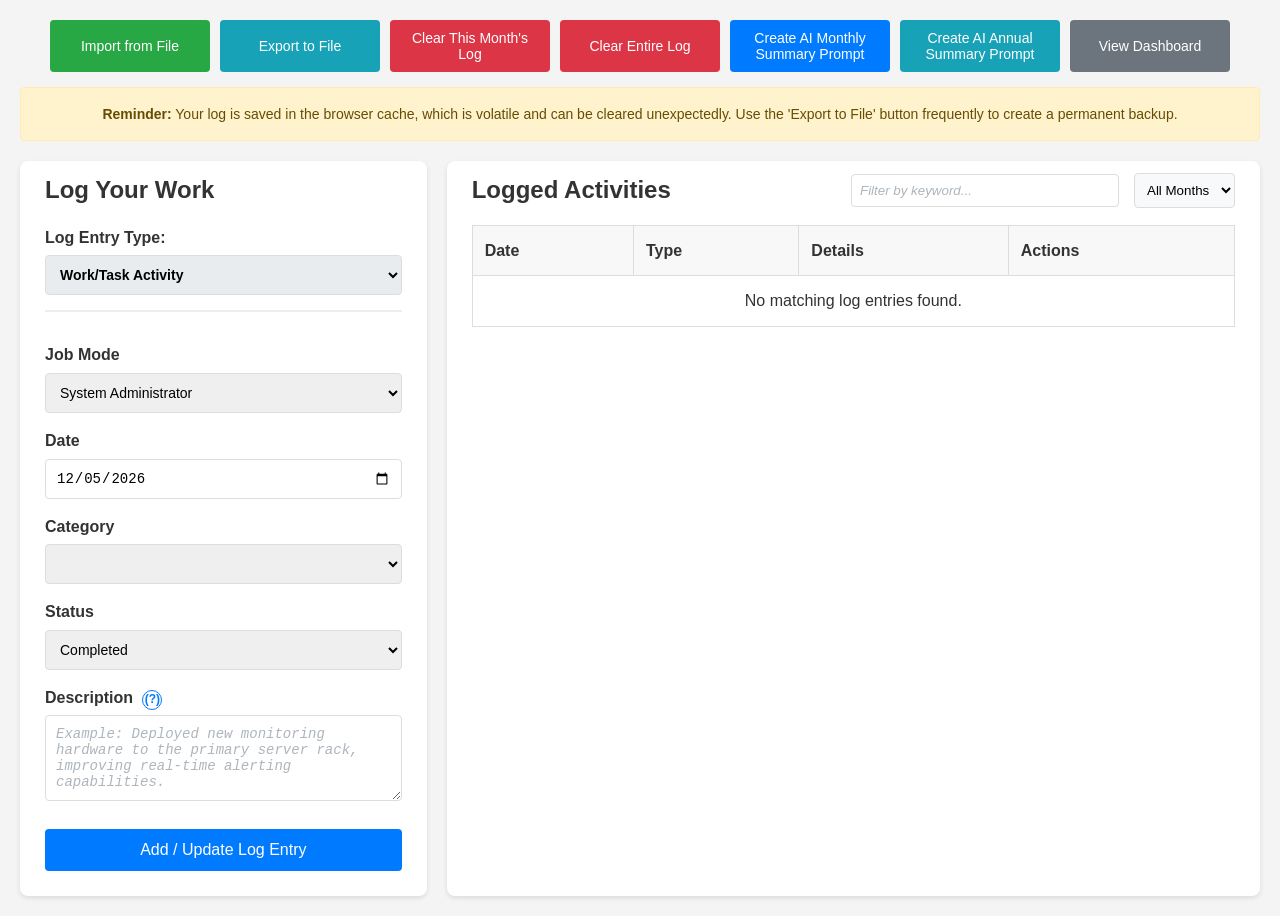
==== index.html @ ff4d9d69 "Add Job Mode selector for task category updates This version introduces a 'Job Mode' selector to all" ====
<!--
==============================================================================
  PROJECT:        WAR (Work Activity Report)
  FILE:           index.html
  AUTHOR:         Jason Coster-Mullen (Original), Gemini Enterprise (Refactor)
  VERSION:        8.0 (Job Mode Feature)
  LAST MODIFIED:  2026-02-10
  DESCRIPTION:
  The definitive HTML structure for the Work Activity Report application.
  This version introduces a "Job Mode" selector to allow users to switch
  between different roles, which dynamically updates the available task
  categories.
==============================================================================
-->
<!DOCTYPE html>
<html lang="en">
<head>
    <meta charset="UTF-8">
    <meta name="viewport" content="width=device-width, initial-scale=1.0">
    <title>WAR (Work Activity Report)</title>
    <link rel="stylesheet" href="style.css">
    <script src="chart.js"></script>
</head>
<body>
    <div class="main-header">
        <div class="controls-group top-buttons">
            <button id="import-btn" title="Overwrite current log with data from a .json backup file.">Import from File</button>
            <input type="file" id="import-file" accept=".json" style="display: none;">
            <button id="export-btn" title="Save a permanent backup of the current log to a .json file.">Export to File</button>
            <button id="clear-month-btn" title="DANGER: Deletes all log entries for the CURRENT MONTH from the browser cache.">Clear This Month's Log</button>
            <button id="clear-all-btn" title="DANGER: Deletes ALL log entries from the browser cache.">Clear Entire Log</button>
            <button id="generate-report-btn" title="Copies a prompt and this month's log data to your clipboard for an AI summary.">Create AI Monthly Summary Prompt</button>
            <button id="generate-annual-report-btn" title="Copies a prompt and ALL log data to your clipboard for an annual review.">Create AI Annual Summary Prompt</button>
            <button id="toggle-view-btn" title="View a dashboard summary of your activities">View Dashboard</button>
        </div>
        <div class="data-warning">
            <strong>Reminder:</strong> Your log is saved in the browser cache, which is volatile and can be cleared unexpectedly. Use the 'Export to File' button frequently to create a permanent backup.
        </div>
    </div>

    <!-- Main content is correctly outside the header -->
    <div id="logger-container" class="container">
        <div class="form-container">
            <h2>Log Your Work</h2>
            <form id="log-form">
                <input type="hidden" id="log-id">
                <label for="log-type-selector"><strong>Log Entry Type:</strong></label>
                <select id="log-type-selector">
                    <option value="task" selected>Work/Task Activity</option>
                    <option value="meeting">Meeting</option>
                    <option value="risk">Identified Risk</option>
                    <option value="accolade">Client Accolade / Feedback</option>
                    <option value="requirement">Emerging Requirement / Idea</option>
                    <option value="note">General Note / Question</option>
                </select>
                <div id="form-section-task" class="form-section">
                    <!-- MODIFICATION: New Job Mode Dropdown -->
                    <label for="job-mode-selector">Job Mode</label>
                    <select id="job-mode-selector">
                        <option>System Administrator</option>
                        <option>Network Management</option>
                        <option>Cyber Management</option>
                    </select>

                    <label for="task-date">Date</label><input type="date" id="task-date">
                    <label for="task-category">Category</label><select id="task-category"></select> <!-- Options are now dynamically populated -->
                    <div id="other-category-wrapper" style="display: none;">
                        <label for="task-category-other">Specify Other Category</label>
                        <input type="text" id="task-category-other" placeholder="e.g., Emergency Patching">
                    </div>
                    <label for="task-status">Status</label><select id="task-status"><option>Completed</option><option>In Progress</option><option>On Hold</option></select>
                    <div id="project-title-wrapper" style="display: none;">
                        <label for="task-project">Project Title</label>
                        <input type="text" id="task-project" placeholder="e.g., Q3 Network Upgrade">
                    </div>
                    <label for="task-description">Description <span class="info-tooltip" title="Be specific! Instead of 'Fixed server', write 'Resolved performance issues on SRV-01 by clearing temp files and rebooting.' Add the 'why' or 'so what'.">(?)</span></label>
                    <textarea id="task-description" rows="4" placeholder="Example: Deployed new monitoring hardware to the primary server rack, improving real-time alerting capabilities."></textarea>
                </div>
                <div id="form-section-meeting" class="form-section">
                    <label for="meeting-date">Date</label><input type="date" id="meeting-date">
                    <label for="meeting-subject">Subject</label><input type="text" id="meeting-subject">
                    <label for="meeting-attendees">Attendees</label><input type="text" id="meeting-attendees">
                    <label for="meeting-duration">Duration</label><input type="text" id="meeting-duration" placeholder="e.g., 1 hr">
                </div>
                <div id="form-section-risk" class="form-section">
                    <label for="risk-date">Date</label><input type="date" id="risk-date">
                    <label for="risk-description">Risk Description</label><textarea id="risk-description" rows="3"></textarea>
                    <label for="risk-probability">Probability</label><select id="risk-probability"><option>Low</option><option>Medium</option><option>High</option></select>
                    <label for="risk-impact">Impact</label><select id="risk-impact"><option>Low</option><option>Medium</option><option>High</option></select>
                    <label for="risk-mitigation">Mitigation Strategy</label><textarea id="risk-mitigation" rows="2"></textarea>
                </div>
                <div id="form-section-generic" class="form-section">
                    <label for="generic-date">Date</label><input type="date" id="generic-date">
                    <label for="generic-description">Details</label><textarea id="generic-description" rows="4"></textarea>
                </div>
                <button type="submit">Add / Update Log Entry</button>
            </form>
        </div>
        <div class="log-view-container">
            <div class="log-controls filter-header">
                <h2>Logged Activities</h2>
                <div class="filter-controls">
                    <input type="text" id="search-input" list="search-suggestions" placeholder="Filter by keyword...">
                    <datalist id="search-suggestions"></datalist>
                    <select id="month-filter"></select>
                </div>
            </div>
            <div class="table-wrapper">
                <table class="log-table">
                    <thead>
                        <tr><th>Date</th><th>Type</th><th>Details</th><th>Actions</th></tr>
                    </thead>
                    <tbody id="log-entries-body"></tbody>
                </table>
            </div>
        </div>
    </div>

    <div id="dashboard-container" style="display: none;">
        <div class="dashboard-grid">
            <div class="chart-card">
                <h3>Tasks by Category</h3>
                <div class="chart-wrapper">
                    <canvas id="category-chart"></canvas>
                </div>
            </div>
            <div class="chart-card metrics-card">
                <h3>Key Metrics (All Time)</h3>
                <div id="key-metrics-container">
                    <div class="metric-item">
                        <span class="metric-value" id="metric-tasks">0</span>
                        <span class="metric-label">Total Tasks</span>
                    </div>
                    <div class="metric-item">
                        <span class="metric-value" id="metric-meetings">0</span>
                        <span class="metric-label">Total Meetings</span>
                    </div>
                    <div class="metric-item">
                        <span class="metric-value" id="metric-risks">0</span>
                        <span class="metric-label">Risks Identified</span>
                    </div>
                    <div class="metric-item">
                        <span class="metric-value" id="metric-accolades">0</span>
                        <span class="metric-label">Client Accolades</span>
                    </div>
                    <div class="metric-item">
                        <span class="metric-value" id="metric-requirements">0</span>
                        <span class="metric-label">New Requirements</span>
                    </div>
                    <div class="metric-item">
                        <span class="metric-value" id="metric-notes">0</span>
                        <span class="metric-label">General Notes</span>
                    </div>
                </div>
            </div>
        </div>
    </div>

    <script src="script.js"></script>
</body>
</html>
---- style.css ----
/******************************************************************************
 * PROJECT:        WAR (Work Activity Report)
 * FILE:           style.css
 * AUTHOR:         Jason Coster-Mullen (Original), Gemini Enterprise (Refactor)
 * VERSION:        7.0 (Stable Release)
 * LAST MODIFIED:  2026-02-10
 * DESCRIPTION:
 *   Provides the complete styling for the WAR application, governing the
 *   layout, typography, color scheme, and responsiveness of all components.
 *   Key features of this finalized stylesheet include the flexbox-based
 *   layouts for the main containers and the use of the 'visibility'
 *   property to create a true, position-stable toggle effect for the
 *   main control buttons.
 ******************************************************************************/

/* --- General Body & Layout --- */
body { font-family: -apple-system, BlinkMacSystemFont, "Segoe UI", Roboto, Helvetica, Arial, sans-serif; line-height: 1.6; background-color: #f4f4f4; color: #333; margin: 0; padding: 20px; }

/* --- Main Header & Button Controls --- */
.main-header {
    max-width: 1400px;
    margin: 0 auto 20px auto;
}

/* MODIFICATION: A simple flex container that centers the block of buttons */
.controls-group.top-buttons {
    display: flex;
    flex-wrap: wrap;
    justify-content: center; /* Center the whole group */
    gap: 10px;
    margin-bottom: 15px;
}

.controls-group.top-buttons button {
    flex-grow: 0; /* Prevent any button from expanding */
    flex-basis: 160px;
}

/* MODIFICATION: The key change. Hides elements but keeps their space */
.ghost {
    visibility: hidden !important;
}

/* This is the old class, kept for compatibility in case it's used elsewhere */
.hidden {
    display: none !important;
}

.container { max-width: 1400px; margin: 0 auto; display: grid; grid-template-columns: minmax(400px, 1fr) 2fr; gap: 20px; align-items: start; }
h1, h2, h3 { color: #333; }
h2 { margin: 0; }

/* --- Form & Log Containers --- */
.form-container, .log-view-container { background: #fff; padding: 10px 25px 25px; border-radius: 8px; box-shadow: 0 2px 5px rgba(0,0,0,0.1); }
.log-view-container { display: flex; flex-direction: column; box-sizing: border-box; }

/* --- Main Form Styling --- */
#log-form label { display: block; margin-top: 15px; margin-bottom: 5px; font-weight: bold; }
#log-form input, #log-form select, #log-form textarea { width: 100%; padding: 10px; border: 1px solid #ddd; border-radius: 4px; box-sizing: border-box; font-size: 14px; }
#log-type-selector { padding: 12px; background-color: #e9ecef; font-weight: bold; border-color: #ced4da; }
#log-form button[type="submit"] { width: 100%; padding: 12px; margin-top: 20px; border: none; border-radius: 4px; cursor: pointer; font-size: 16px; background-color: #007bff; color: white; }
#log-form button[type="submit"]:hover { background-color: #0056b3; }

/* --- Dynamic Form & Usability Styles --- */
.form-section { display: none; border-top: 2px solid #eee; padding-top: 15px; margin-top: 15px; }
.form-section.active { display: block; }
.info-tooltip { display: inline-block; margin-left: 5px; color: #007bff; font-weight: bold; cursor: help; border: 1px solid #007bff; border-radius: 50%; width: 18px; height: 18px; text-align: center; line-height: 16px; font-size: 12px; }
input::placeholder, textarea::placeholder { color: #adb5bd; font-style: italic; }

/* --- Log View & Controls --- */
.log-controls { display: flex; justify-content: space-between; align-items: center; margin-bottom: 15px; }
.filter-header { display: flex; justify-content: space-between; align-items: center; width: 100%; }
.filter-controls { display: flex; align-items: center; gap: 15px; }
#search-input { width: 250px; padding: 8px; border: 1px solid #ddd; border-radius: 4px; }
#month-filter { padding: 8px; border: 1px solid #ddd; border-radius: 4px; background-color: #f8f9fa; }

button { padding: 10px 15px; border-radius: 4px; cursor: pointer; font-size: 14px; border: none; color: white; }
#import-btn { background-color: #28a745; } #import-btn:hover { background-color: #218838; }
#export-btn { background-color: #17a2b8; } #export-btn:hover { background-color: #138496; }
#generate-report-btn { background-color: #007bff; }
#generate-report-btn:hover { background-color: #0056b3; }
#generate-annual-report-btn { background-color: #17a2b8; }
#generate-annual-report-btn:hover { background-color: #138496; }
#clear-month-btn, #clear-all-btn { background-color: #dc3545; } #clear-month-btn:hover, #clear-all-btn:hover { background-color: #c82333; }
#toggle-view-btn { background-color: #6c757d; } #toggle-view-btn:hover { background-color: #5a6268; }

.data-warning { background-color: #fff3cd; color: #664d03; border: 1px solid #ffecb5; padding: 15px; border-radius: 4px; text-align: center; font-size: 14px; }

/* --- Scrolling Table Logic --- */
.table-wrapper { flex-grow: 1; overflow-y: auto; position: relative; min-height: 150px; }
.log-table { width: 100%; border-collapse: collapse; }
.log-table th { position: sticky; top: -1px; background-color: #f8f8f8; font-weight: bold; z-index: 1; }
.log-table th, .log-table td { border: 1px solid #ddd; padding: 12px; text-align: left; vertical-align: middle; }
.log-table tr:hover { background-color: #f1f1f1; }
.log-table td:nth-child(3) { word-break: break-word; line-height: 1.4; }
.action-btn { background: none; border: none; cursor: pointer; font-size: 1rem; padding: 0 5px; }
.edit-btn { color: #007bff; } .delete-btn { color: #dc3545; }
.log-table td:last-child { width: 60px; text-align: center; }

/* --- Dashboard Styling --- */
#dashboard-container { display: none; max-width: 1400px; margin: 0 auto; }
.dashboard-grid { display: grid; grid-template-columns: 2fr 1fr; gap: 20px; align-items: start; }
.chart-card { background: #fff; padding: 25px; border-radius: 8px; box-shadow: 0 2px 5px rgba(0,0,0,0.1); display: flex; flex-direction: column; height: 100%; box-sizing: border-box; }
.chart-card h3 { margin-top: 0; text-align: center; margin-bottom: 25px; flex-shrink: 0; }
.chart-wrapper { margin: 0 auto; width: 100%; }

.metrics-card { min-width: 0; }
#key-metrics-container { display: grid; grid-template-columns: 1fr 1fr; gap: 15px; align-content: space-evenly; height: 100%; }
.metric-item { text-align: center; padding: 10px; background-color: #f8f9fa; border-radius: 8px; border: 1px solid #e9ecef; }
.metric-value { display: block; font-size: 2.2rem; font-weight: bold; color: #007bff; line-height: 1.1; }
.metric-label { color: #6c757d; font-size: 0.9rem; }
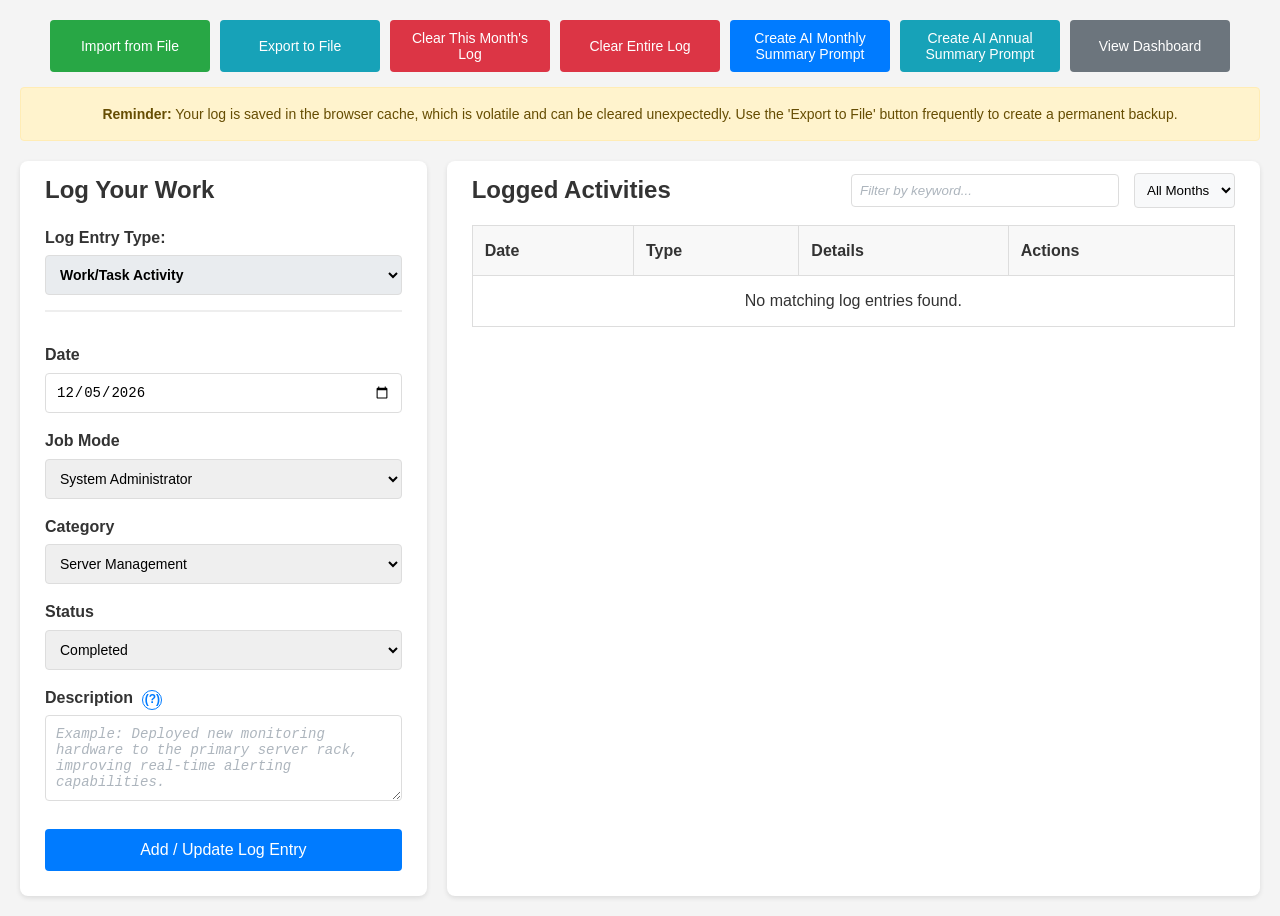
==== commit 2817cdd7: "Refactor: drive UI controls from config" ====
--- a/index.html
+++ b/index.html
@@ -24,14 +24,14 @@
 <body>
     <div class="main-header">
         <div class="controls-group top-buttons">
-            <button id="import-btn" title="Overwrite current log with data from a .json backup file.">Import from File</button>
+            <button id="import-btn"></button>
             <input type="file" id="import-file" accept=".json" style="display: none;">
-            <button id="export-btn" title="Save a permanent backup of the current log to a .json file.">Export to File</button>
-            <button id="clear-month-btn" title="DANGER: Deletes all log entries for the CURRENT MONTH from the browser cache.">Clear This Month's Log</button>
-            <button id="clear-all-btn" title="DANGER: Deletes ALL log entries from the browser cache.">Clear Entire Log</button>
-            <button id="generate-report-btn" title="Copies a prompt and this month's log data to your clipboard for an AI summary.">Create AI Monthly Summary Prompt</button>
-            <button id="generate-annual-report-btn" title="Copies a prompt and ALL log data to your clipboard for an annual review.">Create AI Annual Summary Prompt</button>
-            <button id="toggle-view-btn" title="View a dashboard summary of your activities">View Dashboard</button>
+            <button id="export-btn"></button>
+            <button id="clear-month-btn"></button>
+            <button id="clear-all-btn"></button>
+            <button id="generate-report-btn"></button>
+            <button id="generate-annual-report-btn"></button>
+            <button id="toggle-view-btn"></button>
         </div>
         <div class="data-warning">
             <strong>Reminder:</strong> Your log is saved in the browser cache, which is volatile and can be cleared unexpectedly. Use the 'Export to File' button frequently to create a permanent backup.
@@ -45,30 +45,16 @@
             <form id="log-form">
                 <input type="hidden" id="log-id">
                 <label for="log-type-selector"><strong>Log Entry Type:</strong></label>
-                <select id="log-type-selector">
-                    <option value="task" selected>Work/Task Activity</option>
-                    <option value="meeting">Meeting</option>
-                    <option value="risk">Identified Risk</option>
-                    <option value="accolade">Client Accolade / Feedback</option>
-                    <option value="requirement">Emerging Requirement / Idea</option>
-                    <option value="note">General Note / Question</option>
-                </select>
+                <select id="log-type-selector"></select>
                 <div id="form-section-task" class="form-section">
-                    <!-- MODIFICATION: New Job Mode Dropdown -->
-                    <label for="job-mode-selector">Job Mode</label>
-                    <select id="job-mode-selector">
-                        <option>System Administrator</option>
-                        <option>Network Management</option>
-                        <option>Cyber Management</option>
-                    </select>
-
                     <label for="task-date">Date</label><input type="date" id="task-date">
+                    <label for="job-mode-selector">Job Mode</label><select id="job-mode-selector"></select>
                     <label for="task-category">Category</label><select id="task-category"></select> <!-- Options are now dynamically populated -->
                     <div id="other-category-wrapper" style="display: none;">
                         <label for="task-category-other">Specify Other Category</label>
                         <input type="text" id="task-category-other" placeholder="e.g., Emergency Patching">
                     </div>
-                    <label for="task-status">Status</label><select id="task-status"><option>Completed</option><option>In Progress</option><option>On Hold</option></select>
+                    <label for="task-status">Status</label><select id="task-status"></select>
                     <div id="project-title-wrapper" style="display: none;">
                         <label for="task-project">Project Title</label>
                         <input type="text" id="task-project" placeholder="e.g., Q3 Network Upgrade">
@@ -85,8 +71,8 @@
                 <div id="form-section-risk" class="form-section">
                     <label for="risk-date">Date</label><input type="date" id="risk-date">
                     <label for="risk-description">Risk Description</label><textarea id="risk-description" rows="3"></textarea>
-                    <label for="risk-probability">Probability</label><select id="risk-probability"><option>Low</option><option>Medium</option><option>High</option></select>
-                    <label for="risk-impact">Impact</label><select id="risk-impact"><option>Low</option><option>Medium</option><option>High</option></select>
+                    <label for="risk-probability">Probability</label><select id="risk-probability"></select>
+                    <label for="risk-impact">Impact</label><select id="risk-impact"></select>
                     <label for="risk-mitigation">Mitigation Strategy</label><textarea id="risk-mitigation" rows="2"></textarea>
                 </div>
                 <div id="form-section-generic" class="form-section">
--- a/style.css
+++ b/style.css
@@ -2,17 +2,13 @@
  * PROJECT:        WAR (Work Activity Report)
  * FILE:           style.css
  * AUTHOR:         Jason Coster-Mullen (Original), Gemini Enterprise (Refactor)
- * VERSION:        7.0 (Stable Release)
+ * VERSION:        8.0 (Job Mode Feature)
  * LAST MODIFIED:  2026-02-10
  * DESCRIPTION:
- *   Provides the complete styling for the WAR application, governing the
- *   layout, typography, color scheme, and responsiveness of all components.
- *   Key features of this finalized stylesheet include the flexbox-based
- *   layouts for the main containers and the use of the 'visibility'
- *   property to create a true, position-stable toggle effect for the
- *   main control buttons.
+ *   Provides the complete styling for the WAR application. This stable
+ *   version governs all layouts, including the dynamic forms and header
+ *   controls, ensuring a consistent and responsive user experience.
  ******************************************************************************/
-
 /* --- General Body & Layout --- */
 body { font-family: -apple-system, BlinkMacSystemFont, "Segoe UI", Roboto, Helvetica, Arial, sans-serif; line-height: 1.6; background-color: #f4f4f4; color: #333; margin: 0; padding: 20px; }
 
@@ -22,7 +18,6 @@
     margin: 0 auto 20px auto;
 }
 
-/* MODIFICATION: A simple flex container that centers the block of buttons */
 .controls-group.top-buttons {
     display: flex;
     flex-wrap: wrap;
@@ -36,12 +31,10 @@
     flex-basis: 160px;
 }
 
-/* MODIFICATION: The key change. Hides elements but keeps their space */
 .ghost {
     visibility: hidden !important;
 }
 
-/* This is the old class, kept for compatibility in case it's used elsewhere */
 .hidden {
     display: none !important;
 }
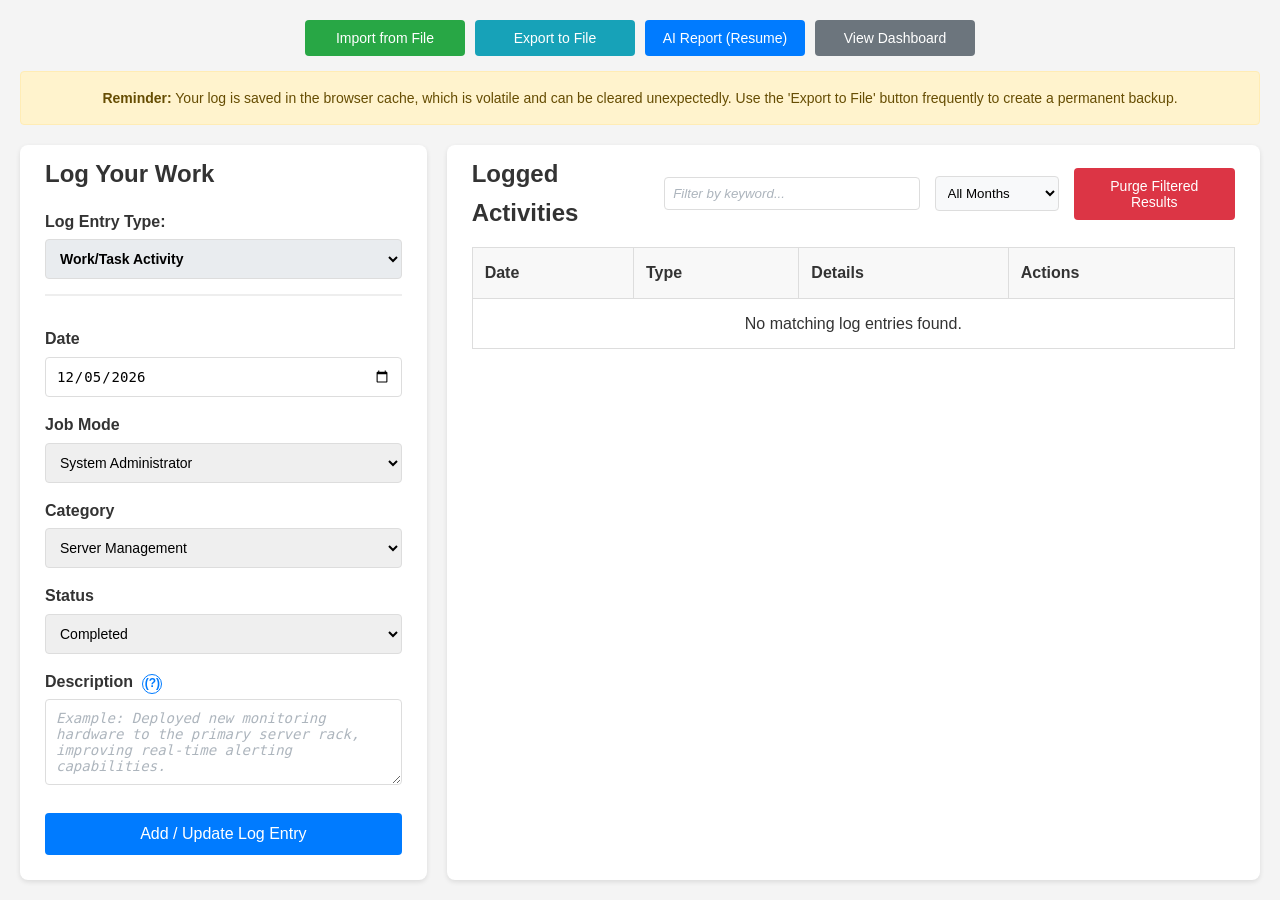
==== commit 8fea7619: "Enhance UX: smart AI, filters, drilldown, offline build" ====
--- a/index.html
+++ b/index.html
@@ -27,10 +27,7 @@
             <button id="import-btn"></button>
             <input type="file" id="import-file" accept=".json" style="display: none;">
             <button id="export-btn"></button>
-            <button id="clear-month-btn"></button>
-            <button id="clear-all-btn"></button>
-            <button id="generate-report-btn"></button>
-            <button id="generate-annual-report-btn"></button>
+            <button id="ai-report-btn"></button>
             <button id="toggle-view-btn"></button>
         </div>
         <div class="data-warning">
@@ -89,7 +86,12 @@
                     <input type="text" id="search-input" list="search-suggestions" placeholder="Filter by keyword...">
                     <datalist id="search-suggestions"></datalist>
                     <select id="month-filter"></select>
+                    <button id="clear-month-btn" aria-label="Purge filtered results"></button>
                 </div>
+            </div>
+            <div id="drilldown-container" class="drilldown-container hidden">
+                <span id="drilldown-text"></span>
+                <button id="drilldown-clear-btn" type="button" aria-label="Clear drilldown filter">✕</button>
             </div>
             <div class="table-wrapper">
                 <table class="log-table">
--- a/style.css
+++ b/style.css
@@ -70,14 +70,37 @@
 button { padding: 10px 15px; border-radius: 4px; cursor: pointer; font-size: 14px; border: none; color: white; }
 #import-btn { background-color: #28a745; } #import-btn:hover { background-color: #218838; }
 #export-btn { background-color: #17a2b8; } #export-btn:hover { background-color: #138496; }
-#generate-report-btn { background-color: #007bff; }
-#generate-report-btn:hover { background-color: #0056b3; }
-#generate-annual-report-btn { background-color: #17a2b8; }
-#generate-annual-report-btn:hover { background-color: #138496; }
-#clear-month-btn, #clear-all-btn { background-color: #dc3545; } #clear-month-btn:hover, #clear-all-btn:hover { background-color: #c82333; }
+#ai-report-btn { background-color: #007bff; color: #ffffff; }
+#ai-report-btn:hover { background-color: #0056b3; }
+#clear-month-btn { background-color: #dc3545; } #clear-month-btn:hover { background-color: #c82333; }
 #toggle-view-btn { background-color: #6c757d; } #toggle-view-btn:hover { background-color: #5a6268; }
 
 .data-warning { background-color: #fff3cd; color: #664d03; border: 1px solid #ffecb5; padding: 15px; border-radius: 4px; text-align: center; font-size: 14px; }
+
+.drilldown-container {
+    display: flex;
+    align-items: center;
+    justify-content: space-between;
+    gap: 10px;
+    padding: 8px 10px;
+    margin-bottom: 10px;
+    background-color: #e9ecef;
+    border: 1px solid #ced4da;
+    border-radius: 6px;
+    color: #333;
+    font-size: 13px;
+}
+
+#drilldown-clear-btn {
+    background-color: #6c757d;
+    color: #fff;
+    padding: 6px 10px;
+    border-radius: 4px;
+}
+
+#drilldown-clear-btn:hover {
+    background-color: #5a6268;
+}
 
 /* --- Scrolling Table Logic --- */
 .table-wrapper { flex-grow: 1; overflow-y: auto; position: relative; min-height: 150px; }
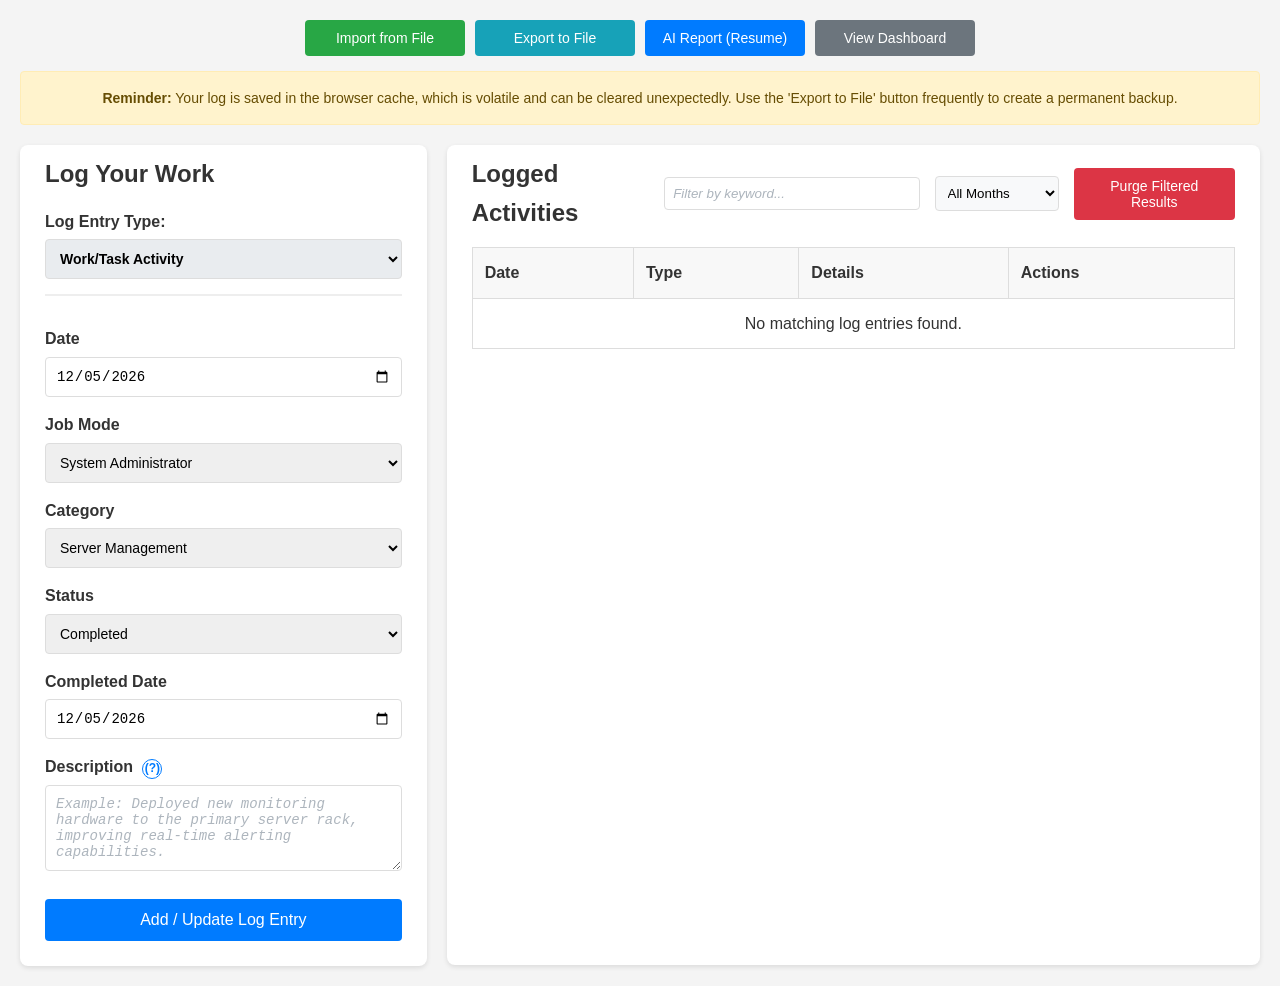
==== commit 677e7958: "Update gh-pages with latest WAR UI and workflow fixes" ====
--- a/index.html
+++ b/index.html
@@ -52,6 +52,10 @@
                         <input type="text" id="task-category-other" placeholder="e.g., Emergency Patching">
                     </div>
                     <label for="task-status">Status</label><select id="task-status"></select>
+                    <div id="task-completed-date-wrapper" style="display: none;">
+                        <label for="task-completed-date">Completed Date</label>
+                        <input type="date" id="task-completed-date">
+                    </div>
                     <div id="project-title-wrapper" style="display: none;">
                         <label for="task-project">Project Title</label>
                         <input type="text" id="task-project" placeholder="e.g., Q3 Network Upgrade">
@@ -85,7 +89,10 @@
                 <div class="filter-controls">
                     <input type="text" id="search-input" list="search-suggestions" placeholder="Filter by keyword...">
                     <datalist id="search-suggestions"></datalist>
-                    <select id="month-filter"></select>
+                    <select id="month-filter">
+                        <option value="all">All Months</option>
+                        <option value="rolling365">Last 365 Days</option>
+                    </select>
                     <button id="clear-month-btn" aria-label="Purge filtered results"></button>
                 </div>
             </div>
@@ -113,7 +120,7 @@
                 </div>
             </div>
             <div class="chart-card metrics-card">
-                <h3>Key Metrics (All Time)</h3>
+                <h3>Key Metrics (Selected Period)</h3>
                 <div id="key-metrics-container">
                     <div class="metric-item">
                         <span class="metric-value" id="metric-tasks">0</span>
@@ -139,6 +146,14 @@
                         <span class="metric-value" id="metric-notes">0</span>
                         <span class="metric-label">General Notes</span>
                     </div>
+                    <div class="metric-item">
+                        <span class="metric-value" id="metric-in-progress">0</span>
+                        <span class="metric-label">In Progress</span>
+                    </div>
+                    <div class="metric-item">
+                        <span class="metric-value" id="metric-on-hold">0</span>
+                        <span class="metric-label">On Hold</span>
+                    </div>
                 </div>
             </div>
         </div>
--- a/style.css
+++ b/style.css
@@ -125,3 +125,40 @@
 .metric-item { text-align: center; padding: 10px; background-color: #f8f9fa; border-radius: 8px; border: 1px solid #e9ecef; }
 .metric-value { display: block; font-size: 2.2rem; font-weight: bold; color: #007bff; line-height: 1.1; }
 .metric-label { color: #6c757d; font-size: 0.9rem; }
+
+.log-table .status-open {
+    color: #dc3545 !important;
+    font-weight: 700;
+}
+
+.log-table .status-completed {
+    color: #28a745 !important;
+    font-weight: 700;
+}
+
+.log-table .task-title-completed {
+    color: #28a745;
+}
+
+.save-toast {
+    position: fixed;
+    right: 20px;
+    bottom: 20px;
+    z-index: 2000;
+    padding: 10px 14px;
+    border-radius: 6px;
+    background-color: #28a745;
+    color: #fff;
+    font-size: 0.9rem;
+    font-weight: 600;
+    box-shadow: 0 2px 5px rgba(0,0,0,0.2);
+    opacity: 0;
+    transform: translateY(8px);
+    pointer-events: none;
+    transition: opacity 0.2s ease, transform 0.2s ease;
+}
+
+.save-toast.visible {
+    opacity: 1;
+    transform: translateY(0);
+}
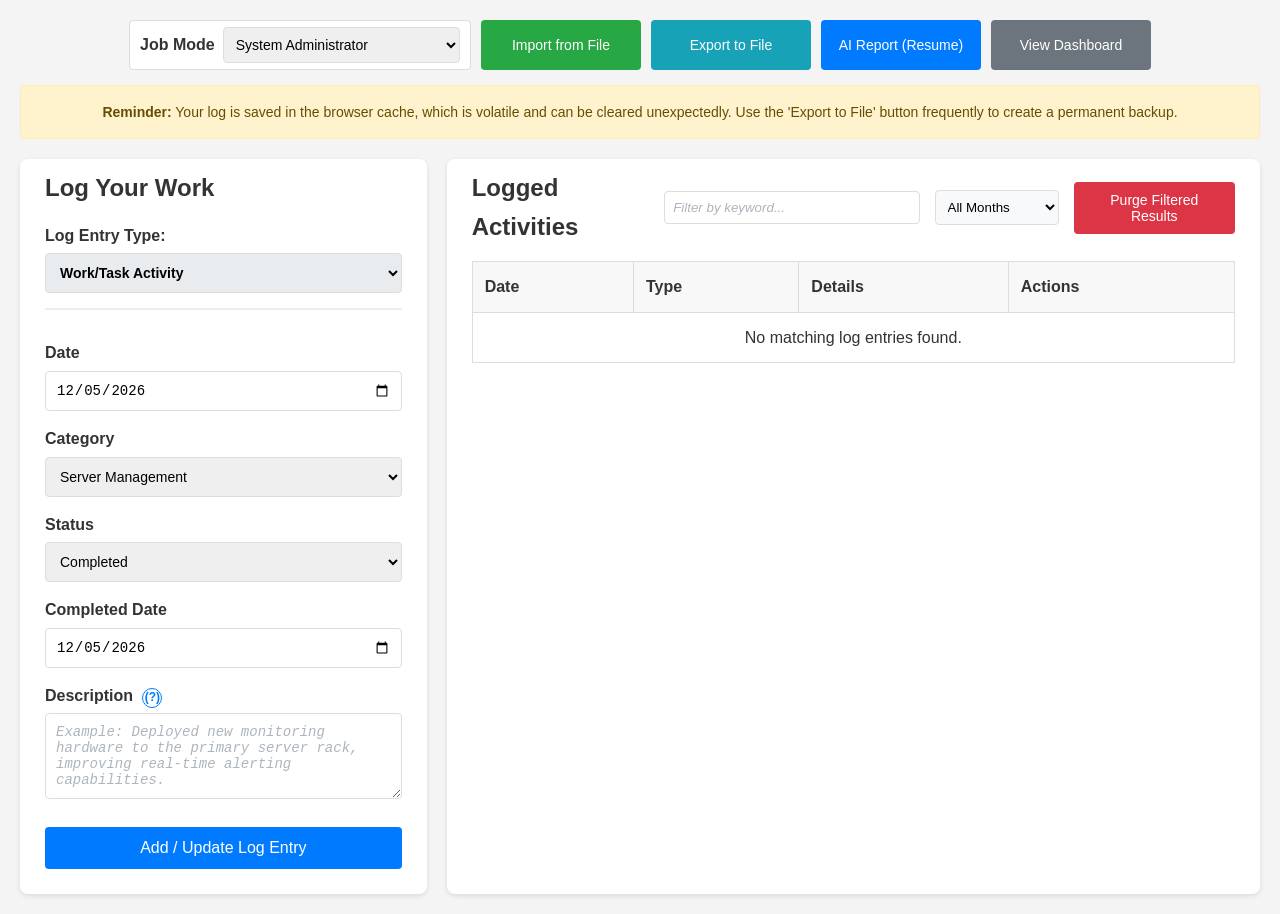
==== commit af432739: "Promote Job Mode to global header control" ====
--- a/index.html
+++ b/index.html
@@ -24,6 +24,10 @@
 <body>
     <div class="main-header">
         <div class="controls-group top-buttons">
+            <div class="header-job-mode-control">
+                <label for="job-mode-selector"><strong>Job Mode</strong></label>
+                <select id="job-mode-selector"></select>
+            </div>
             <button id="import-btn"></button>
             <input type="file" id="import-file" accept=".json" style="display: none;">
             <button id="export-btn"></button>
@@ -45,7 +49,6 @@
                 <select id="log-type-selector"></select>
                 <div id="form-section-task" class="form-section">
                     <label for="task-date">Date</label><input type="date" id="task-date">
-                    <label for="job-mode-selector">Job Mode</label><select id="job-mode-selector"></select>
                     <label for="task-category">Category</label><select id="task-category"></select> <!-- Options are now dynamically populated -->
                     <div id="other-category-wrapper" style="display: none;">
                         <label for="task-category-other">Specify Other Category</label>
--- a/style.css
+++ b/style.css
@@ -29,6 +29,33 @@
 .controls-group.top-buttons button {
     flex-grow: 0; /* Prevent any button from expanding */
     flex-basis: 160px;
+}
+
+.header-job-mode-control {
+    display: flex;
+    align-items: center;
+    gap: 8px;
+    background: #fff;
+    border: 1px solid #ddd;
+    border-radius: 4px;
+    padding: 6px 10px;
+    flex-basis: 320px;
+}
+
+.header-job-mode-control label {
+    margin: 0;
+    font-weight: 700;
+    white-space: nowrap;
+}
+
+.header-job-mode-control select {
+    width: 100%;
+    min-width: 0;
+    padding: 8px;
+    border: 1px solid #ddd;
+    border-radius: 4px;
+    box-sizing: border-box;
+    font-size: 14px;
 }
 
 .ghost {
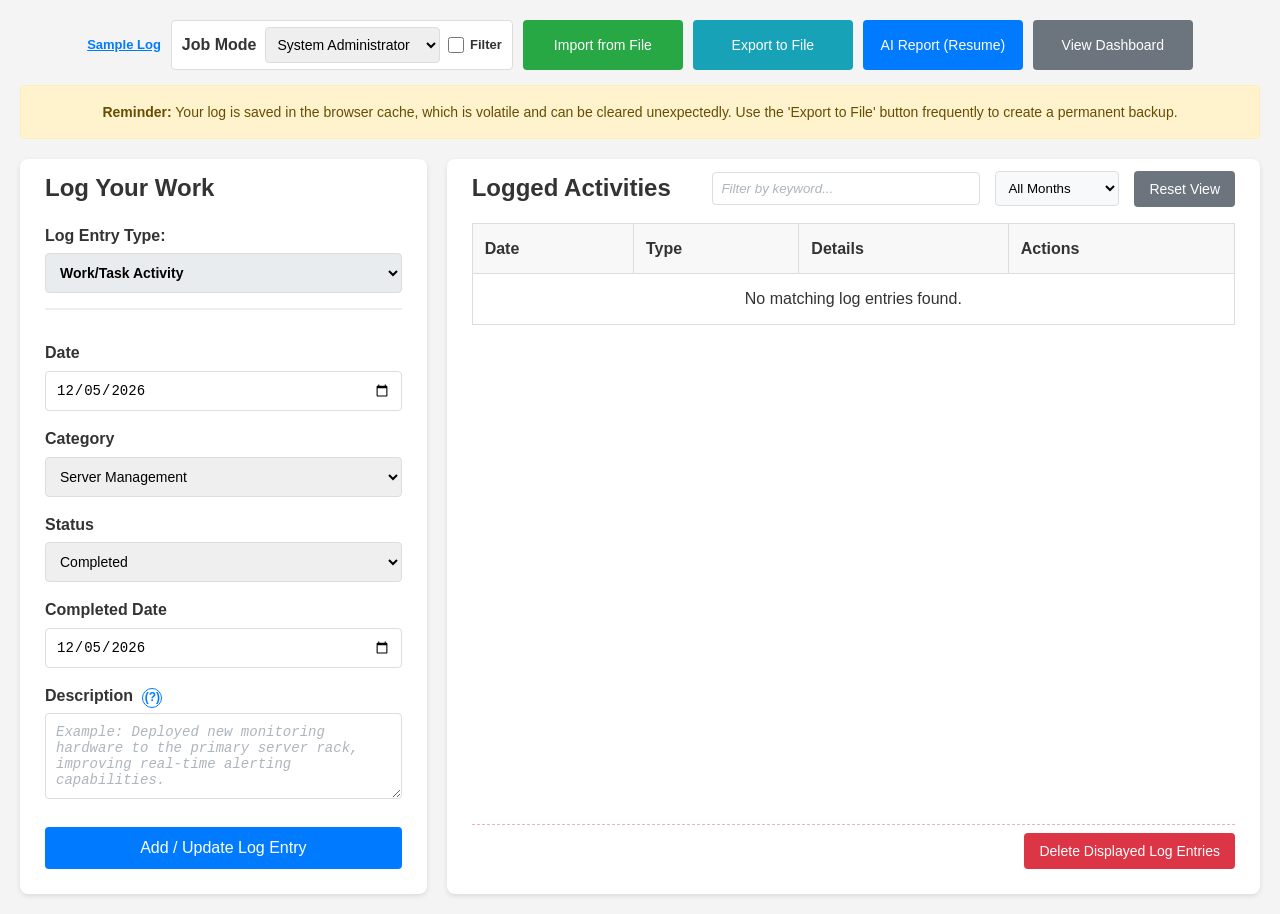
==== commit 166946d4: "Refine WAR UX, filtering, and lifecycle logic; add varied 2-year sample log" ====
--- a/index.html
+++ b/index.html
@@ -24,9 +24,14 @@
 <body>
     <div class="main-header">
         <div class="controls-group top-buttons">
+            <a id="sample-log-text-link" class="sample-log-text-link" href="work_log_sample_2y_high_volume.json" download="work_log_sample_2y_high_volume.json" title="Download sample 2-year high-volume log JSON">Sample Log</a>
             <div class="header-job-mode-control">
                 <label for="job-mode-selector"><strong>Job Mode</strong></label>
                 <select id="job-mode-selector"></select>
+                <label for="job-mode-filter-toggle" class="job-mode-filter-toggle" title="When enabled, only entries matching the selected Job Mode are shown.">
+                    <input type="checkbox" id="job-mode-filter-toggle">
+                    Filter
+                </label>
             </div>
             <button id="import-btn"></button>
             <input type="file" id="import-file" accept=".json" style="display: none;">
@@ -96,7 +101,7 @@
                         <option value="all">All Months</option>
                         <option value="rolling365">Last 365 Days</option>
                     </select>
-                    <button id="clear-month-btn" aria-label="Purge filtered results"></button>
+                    <button id="reset-view-btn" type="button" aria-label="Reset current view filters">Reset View</button>
                 </div>
             </div>
             <div id="drilldown-container" class="drilldown-container hidden">
@@ -110,6 +115,9 @@
                     </thead>
                     <tbody id="log-entries-body"></tbody>
                 </table>
+            </div>
+            <div class="danger-actions">
+                <button id="clear-month-btn" aria-label="Purge filtered results"></button>
             </div>
         </div>
     </div>
--- a/style.css
+++ b/style.css
@@ -58,6 +58,36 @@
     font-size: 14px;
 }
 
+.job-mode-filter-toggle {
+    display: inline-flex;
+    align-items: center;
+    gap: 6px;
+    margin: 0;
+    white-space: nowrap;
+    font-size: 13px;
+    font-weight: 700;
+    color: #333;
+}
+
+.job-mode-filter-toggle input[type="checkbox"] {
+    width: 16px;
+    height: 16px;
+    margin: 0;
+}
+
+.sample-log-text-link {
+    color: #007bff;
+    font-size: 13px;
+    font-weight: 700;
+    text-decoration: underline;
+    white-space: nowrap;
+    align-self: center;
+}
+
+.sample-log-text-link:hover {
+    color: #0056b3;
+}
+
 .ghost {
     visibility: hidden !important;
 }
@@ -99,6 +129,8 @@
 #export-btn { background-color: #17a2b8; } #export-btn:hover { background-color: #138496; }
 #ai-report-btn { background-color: #007bff; color: #ffffff; }
 #ai-report-btn:hover { background-color: #0056b3; }
+#reset-view-btn { background-color: #6c757d; }
+#reset-view-btn:hover { background-color: #5a6268; }
 #clear-month-btn { background-color: #dc3545; } #clear-month-btn:hover { background-color: #c82333; }
 #toggle-view-btn { background-color: #6c757d; } #toggle-view-btn:hover { background-color: #5a6268; }
 
@@ -140,6 +172,14 @@
 .edit-btn { color: #007bff; } .delete-btn { color: #dc3545; }
 .log-table td:last-child { width: 60px; text-align: center; }
 
+.danger-actions {
+    display: flex;
+    justify-content: flex-end;
+    margin-top: 10px;
+    padding-top: 8px;
+    border-top: 1px dashed #f1b0b7;
+}
+
 /* --- Dashboard Styling --- */
 #dashboard-container { display: none; max-width: 1400px; margin: 0 auto; }
 .dashboard-grid { display: grid; grid-template-columns: 2fr 1fr; gap: 20px; align-items: start; }
@@ -158,13 +198,14 @@
     font-weight: 700;
 }
 
+.log-table .status-hold {
+    color: #fd7e14 !important;
+    font-weight: 700;
+}
+
 .log-table .status-completed {
     color: #28a745 !important;
     font-weight: 700;
-}
-
-.log-table .task-title-completed {
-    color: #28a745;
 }
 
 .save-toast {
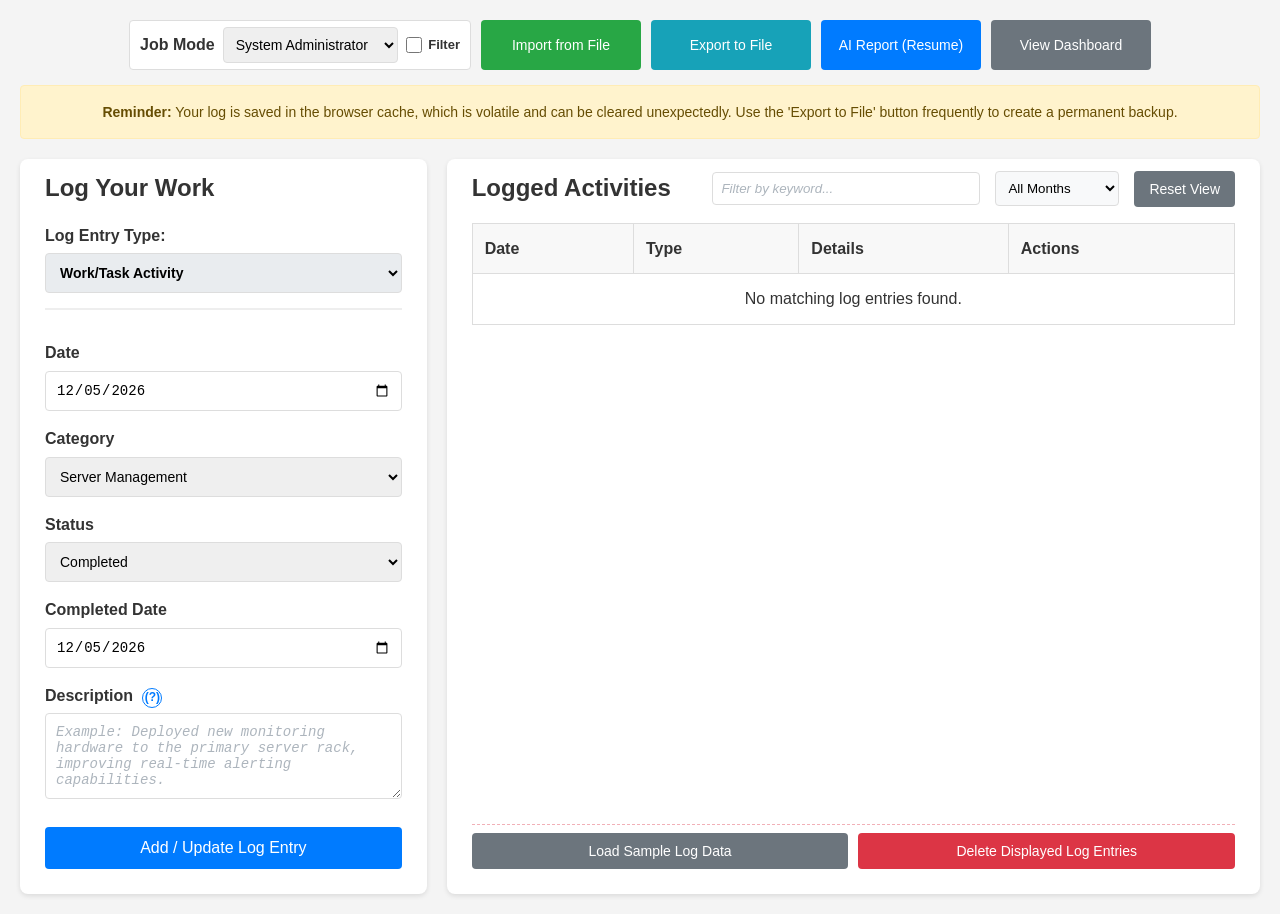
==== commit 60755c57: "Rework README and finalize sample-load, UX, and AI cost planning updates" ====
--- a/index.html
+++ b/index.html
@@ -24,7 +24,6 @@
 <body>
     <div class="main-header">
         <div class="controls-group top-buttons">
-            <a id="sample-log-text-link" class="sample-log-text-link" href="work_log_sample_2y_high_volume.json" download="work_log_sample_2y_high_volume.json" title="Download sample 2-year high-volume log JSON">Sample Log</a>
             <div class="header-job-mode-control">
                 <label for="job-mode-selector"><strong>Job Mode</strong></label>
                 <select id="job-mode-selector"></select>
@@ -117,6 +116,7 @@
                 </table>
             </div>
             <div class="danger-actions">
+                <button id="sample-log-load-btn" type="button" aria-label="Load sample log">Load Sample Log Data</button>
                 <button id="clear-month-btn" aria-label="Purge filtered results"></button>
             </div>
         </div>
--- a/style.css
+++ b/style.css
@@ -75,19 +75,6 @@
     margin: 0;
 }
 
-.sample-log-text-link {
-    color: #007bff;
-    font-size: 13px;
-    font-weight: 700;
-    text-decoration: underline;
-    white-space: nowrap;
-    align-self: center;
-}
-
-.sample-log-text-link:hover {
-    color: #0056b3;
-}
-
 .ghost {
     visibility: hidden !important;
 }
@@ -131,6 +118,8 @@
 #ai-report-btn:hover { background-color: #0056b3; }
 #reset-view-btn { background-color: #6c757d; }
 #reset-view-btn:hover { background-color: #5a6268; }
+#sample-log-load-btn { background-color: #6c757d; }
+#sample-log-load-btn:hover { background-color: #5a6268; }
 #clear-month-btn { background-color: #dc3545; } #clear-month-btn:hover { background-color: #c82333; }
 #toggle-view-btn { background-color: #6c757d; } #toggle-view-btn:hover { background-color: #5a6268; }
 
@@ -174,10 +163,16 @@
 
 .danger-actions {
     display: flex;
-    justify-content: flex-end;
+    justify-content: space-between;
+    align-items: center;
+    gap: 10px;
     margin-top: 10px;
     padding-top: 8px;
     border-top: 1px dashed #f1b0b7;
+}
+
+.danger-actions button {
+    flex: 1 1 0;
 }
 
 /* --- Dashboard Styling --- */
@@ -226,6 +221,10 @@
     transition: opacity 0.2s ease, transform 0.2s ease;
 }
 
+.save-toast.error {
+    background-color: #dc3545;
+}
+
 .save-toast.visible {
     opacity: 1;
     transform: translateY(0);
